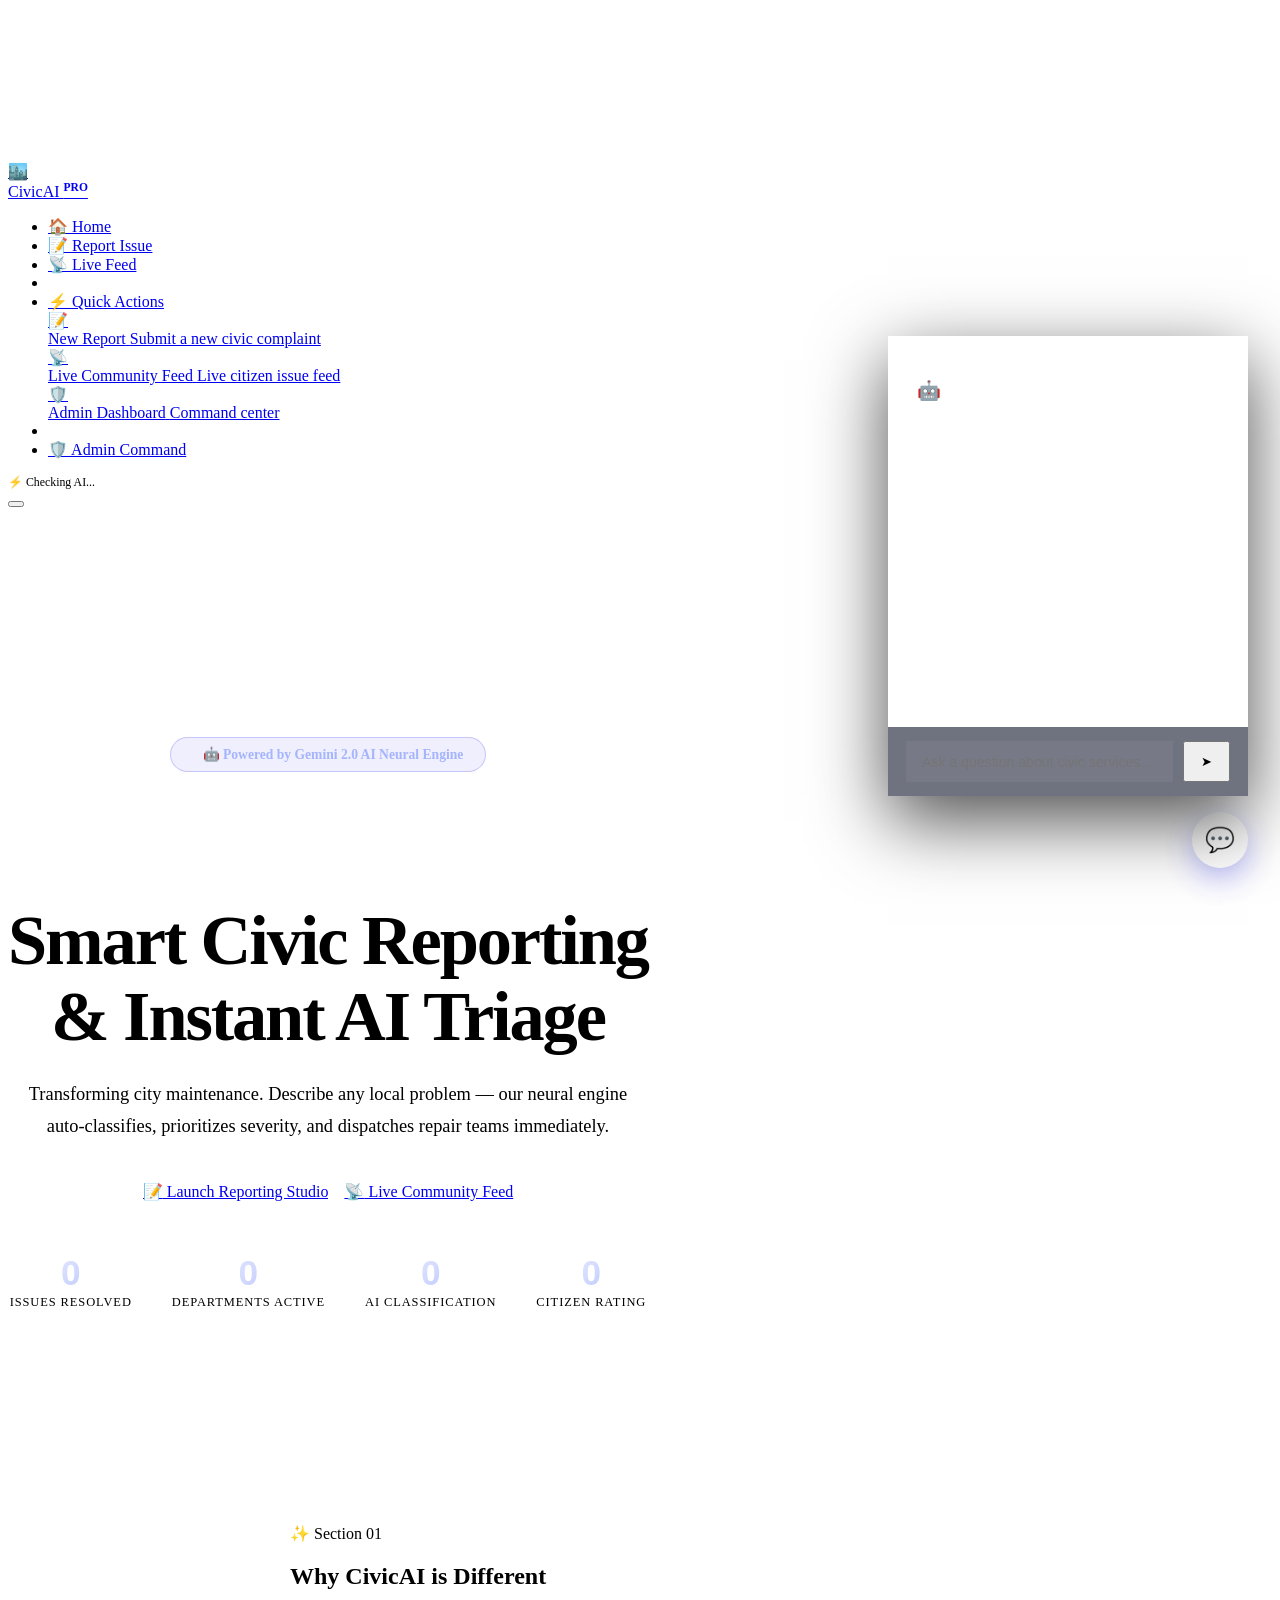
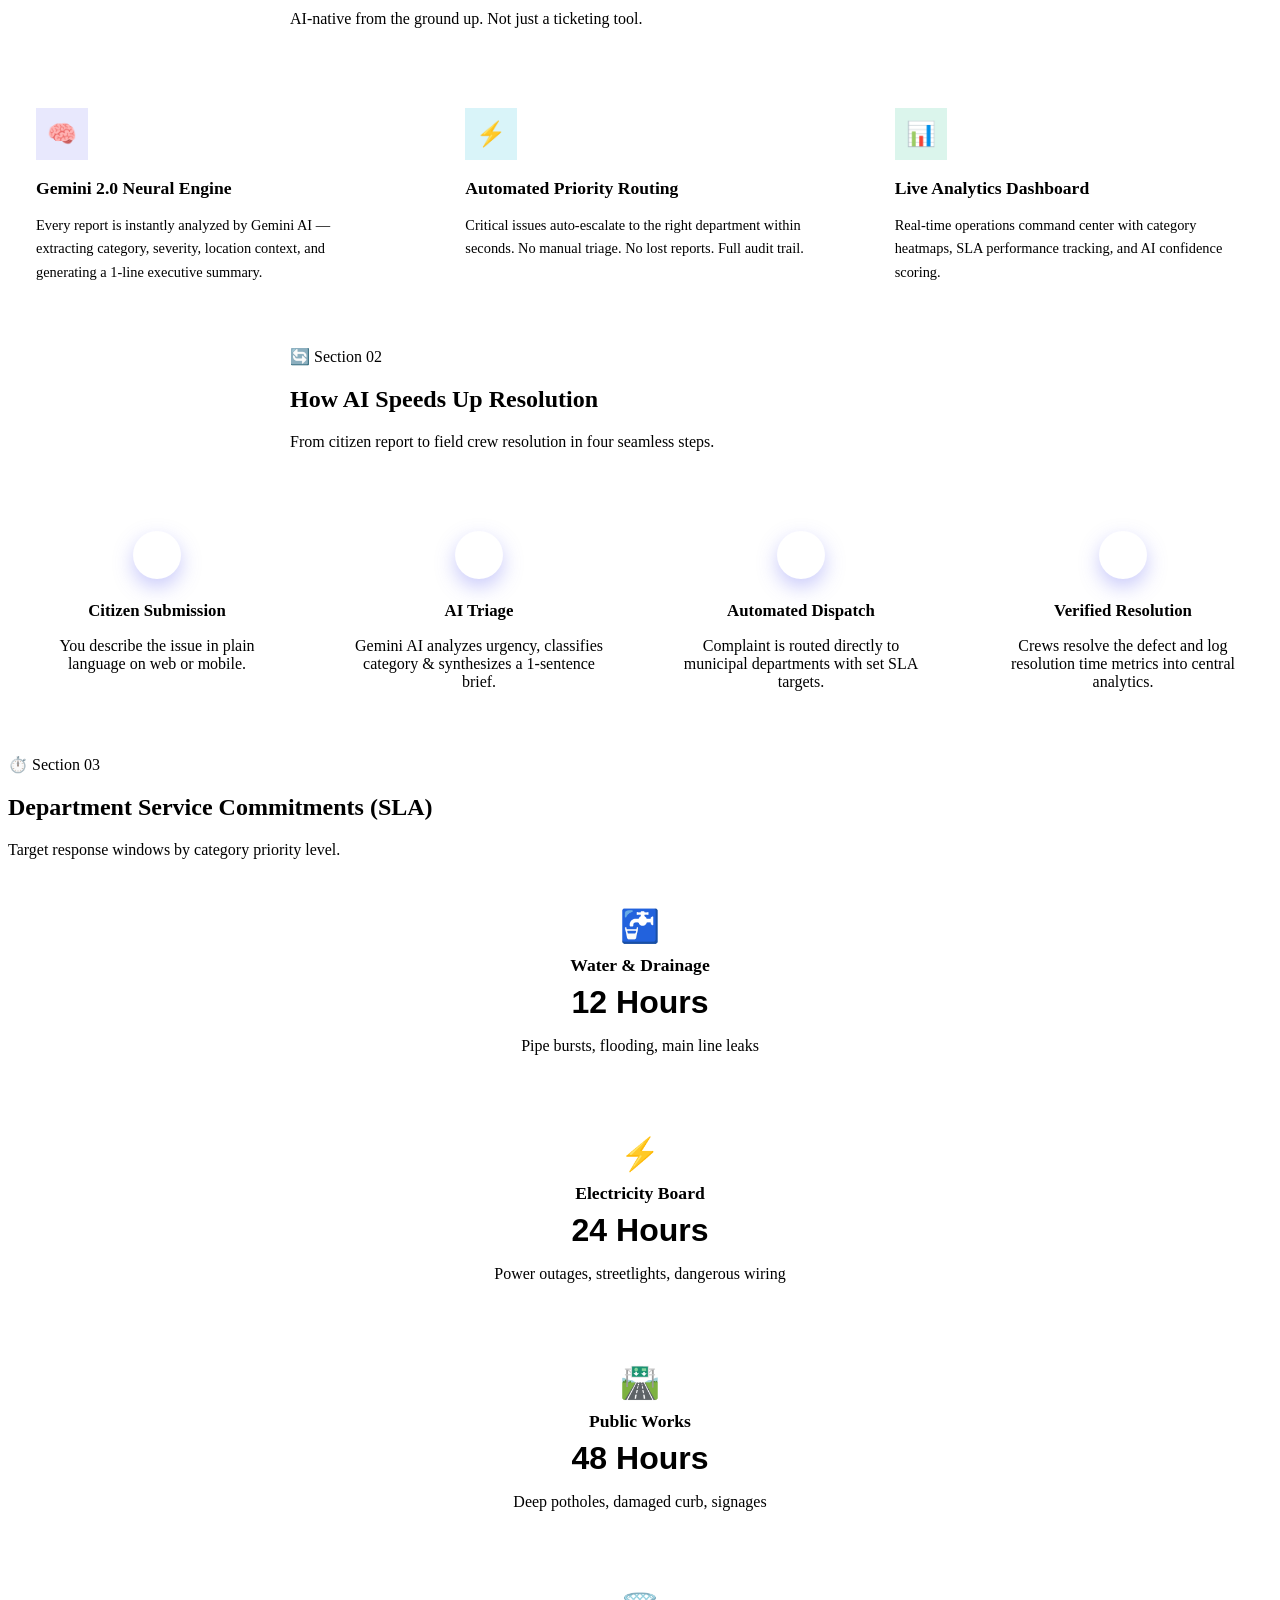
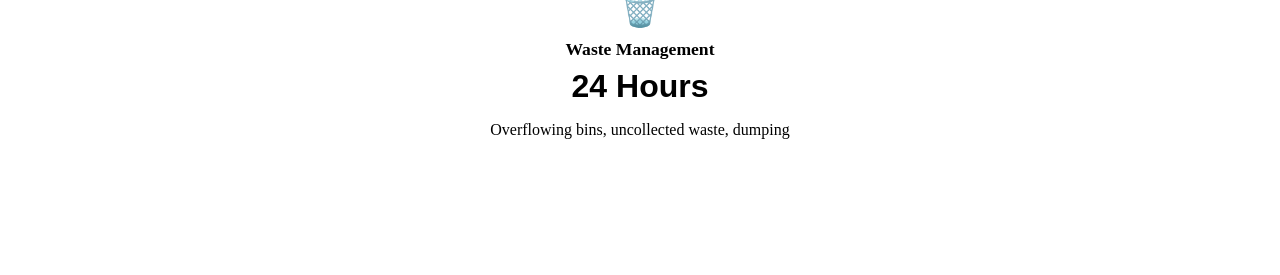
==== frontend/index.html @ b1931cc9 "added new Code" ====
<!DOCTYPE html>
<html lang="en">
<head>
  <meta charset="UTF-8" />
  <meta name="viewport" content="width=device-width, initial-scale=1.0" />
  <title>AI Smart Civic Services — Report &amp; Resolve Local Issues</title>
  <meta name="description" content="Report local civic issues instantly. AI classifies your complaint, assigns priority, and routes it to municipal teams automatically." />
  <link rel="stylesheet" href="/static/style.css" />
  <link rel="stylesheet" href="/css/animations.css" />
  <style>
    /* ── Hero ─────────────────────────────────────────────── */
    .hero-section {
      padding: 110px 0 80px;
      text-align: center;
      position: relative;
      overflow: hidden;
      min-height: 90vh;
      display: flex;
      align-items: center;
    }
    .hero-section .container { position: relative; z-index: 2; }
    .hero-badge {
      display: inline-flex;
      align-items: center;
      gap: 10px;
      padding: 8px 22px;
      background: rgba(99,102,241,0.1);
      border: 1px solid rgba(99,102,241,0.3);
      border-radius: 100px;
      font-size: 0.85rem;
      font-weight: 700;
      color: #a5b4fc;
      margin-bottom: 28px;
    }
    .hero-title {
      font-size: clamp(2.6rem, 5.5vw, 4.6rem);
      font-weight: 900;
      line-height: 1.08;
      letter-spacing: -0.03em;
      margin-bottom: 24px;
    }
    .hero-desc {
      font-size: 1.15rem;
      color: var(--clr-text-secondary);
      max-width: 620px;
      margin: 0 auto 40px;
      line-height: 1.75;
    }
    .cta-container {
      display: flex;
      justify-content: center;
      gap: 16px;
      flex-wrap: wrap;
      margin-top: 8px;
    }

    /* ── Hero 3D overlay ──────────────────────────────────── */
    .hero-3d-wrap {
      position: absolute;
      inset: 0;
      z-index: 0;
      overflow: hidden;
    }
    #hero-canvas {
      width: 100%;
      height: 100%;
      opacity: 0.55;
    }

    /* ── Stats Bar ────────────────────────────────────────── */
    .stats-bar {
      display: flex;
      justify-content: center;
      gap: 40px;
      margin-top: 52px;
      flex-wrap: wrap;
    }
    .stats-bar-item { text-align: center; }
    .stats-bar-num {
      font-size: 2.2rem;
      font-weight: 900;
      font-family: 'Outfit', sans-serif;
      background: linear-gradient(135deg, #fff, #a5b4fc);
      -webkit-background-clip: text;
      -webkit-text-fill-color: transparent;
    }
    .stats-bar-label {
      font-size: 0.78rem;
      color: var(--clr-text-muted);
      text-transform: uppercase;
      letter-spacing: 0.9px;
      margin-top: 2px;
    }

    /* ── Flow Cards ───────────────────────────────────────── */
    .flow-grid {
      display: grid;
      grid-template-columns: repeat(auto-fit, minmax(200px, 1fr));
      gap: 24px;
      margin-top: 40px;
    }
    .flow-card {
      background: var(--clr-bg-card);
      border: 1px solid var(--clr-border);
      border-radius: var(--radius-lg);
      padding: 32px 24px;
      text-align: center;
      cursor: default;
      position: relative;
      overflow: hidden;
    }
    .flow-step-num {
      width: 48px;
      height: 48px;
      border-radius: 50%;
      background: linear-gradient(135deg, var(--clr-primary), var(--clr-accent-cyan));
      display: flex;
      align-items: center;
      justify-content: center;
      font-size: 1.3rem;
      font-weight: 900;
      color: #fff;
      margin: 0 auto 18px;
      font-family: 'Outfit', sans-serif;
      box-shadow: 0 8px 20px rgba(99,102,241,0.35);
    }

    /* ── SLA Cards ────────────────────────────────────────── */
    .sla-card {
      background: var(--clr-bg-card);
      border: 1px solid var(--clr-border);
      border-radius: var(--radius-lg);
      padding: 32px 24px;
      text-align: center;
      position: relative;
      overflow: hidden;
    }
    .sla-time {
      font-size: 2rem;
      font-weight: 900;
      font-family: 'Outfit', sans-serif;
      color: var(--clr-accent-cyan);
      margin: 8px 0;
    }

    /* ── Typing sub-head ──────────────────────────────────── */
    .hero-sub-typed {
      font-size: 1.05rem;
      color: var(--clr-accent-cyan);
      font-weight: 600;
      margin-bottom: 12px;
      min-height: 1.6em;
    }

    /* ── Section connector ────────────────────────────────── */
    .connector-wrap { text-align: center; padding: 8px 0; }

    /* ── Feature highlights row ───────────────────────────── */
    .features-row {
      display: grid;
      grid-template-columns: repeat(auto-fit, minmax(260px, 1fr));
      gap: 24px;
      margin-top: 16px;
    }
    .feature-card {
      background: var(--clr-bg-card);
      border: 1px solid var(--clr-border);
      border-radius: var(--radius-lg);
      padding: 32px 28px;
      position: relative;
      overflow: hidden;
    }
    .feature-icon {
      width: 52px; height: 52px;
      border-radius: var(--radius-md);
      display: flex; align-items: center; justify-content: center;
      font-size: 1.5rem;
      margin-bottom: 18px;
    }
    .feature-card h3 {
      font-size: 1.1rem;
      font-weight: 700;
      margin-bottom: 10px;
    }
    .feature-card p {
      font-size: 0.9rem;
      color: var(--clr-text-secondary);
      line-height: 1.65;
    }
  </style>
</head>
<body>

<!-- ── Background Particle Canvas ─────────────────────────────── -->
<canvas id="particles-canvas"></canvas>

<!-- ── Navbar ─────────────────────────────────────────────────── -->
<nav class="navbar" id="main-nav">
  <div class="navbar-inner">
    <a href="/" class="navbar-brand">
      <div class="brand-icon">🏙️</div>
      <span>CivicAI <span style="font-size:0.72rem;font-weight:700;color:var(--clr-accent-cyan);vertical-align:super;letter-spacing:0;">PRO</span></span>
    </a>

    <ul class="navbar-links" id="navbar-links">
      <li><a href="/" class="active" id="nav-home">
        <span class="nav-icon">🏠</span> Home
      </a></li>

      <li><a href="/report" id="nav-report">
        <span class="nav-icon">📝</span> Report Issue
      </a></li>

      <li><a href="/feed" id="nav-feed">
        <span class="nav-icon">📡</span> Live Feed
      </a></li>

      <li class="nav-divider" aria-hidden="true"></li>

      <!-- Quick Actions Dropdown -->
      <li class="nav-dropdown" id="nav-actions-dropdown">
        <a href="#" onclick="return false;" id="nav-actions">
          <span class="nav-icon">⚡</span> Quick Actions
        </a>
        <div class="nav-dropdown-menu">
          <a href="/report">
            <div class="drop-icon">📝</div>
            <div class="drop-info">
              <span class="drop-label">New Report</span>
              <span class="drop-sub">Submit a new civic complaint</span>
            </div>
          </a>
          <a href="/feed">
            <div class="drop-icon">📡</div>
            <div class="drop-info">
              <span class="drop-label">Live Community Feed</span>
              <span class="drop-sub">Live citizen issue feed</span>
            </div>
          </a>
          <div class="nav-dropdown-divider"></div>
          <a href="/admin">
            <div class="drop-icon">🛡️</div>
            <div class="drop-info">
              <span class="drop-label">Admin Dashboard</span>
              <span class="drop-sub">Command center</span>
            </div>
          </a>
        </div>
      </li>

      <li class="nav-divider" aria-hidden="true"></li>

      <li><a href="/admin" id="nav-admin">
        <span class="nav-icon">🛡️</span> Admin Command
      </a></li>
    </ul>

    <div class="navbar-right">
      <div id="auth-nav"></div>
      <div id="ai-status-badge" class="badge badge-medium" style="font-size:0.74rem;">
        ⚡ Checking AI...
      </div>
      <button class="hamburger" id="hamburger-btn" aria-label="Toggle menu" onclick="toggleMobileNav()">
        <span></span><span></span><span></span>
      </button>
    </div>
  </div>
</nav>

<!-- ── Toast Container ─────────────────────────────────────────── -->
<div class="toast-container" id="toast-container"></div>

<!-- ═══════════════════════════════════════════════════════════════
     HERO SECTION — 3D ANIMATED
════════════════════════════════════════════════════════════════ -->
<section class="hero-section">
  <!-- Floating orbs -->
  <div class="orb orb-1"></div>
  <div class="orb orb-2"></div>
  <div class="orb orb-3"></div>

  <!-- 3D Three.js canvas -->
  <div class="hero-3d-wrap">
    <canvas id="hero-canvas"></canvas>
  </div>

  <div class="container" style="position:relative;z-index:2;">
    <!-- Animated badge -->
    <div class="hero-badge hero-badge-pulse float-badge">
      <span class="live-dot"></span>
      🤖 Powered by Gemini 2.0 AI Neural Engine
    </div>

    <!-- Typing sub-heading -->
    <p class="hero-sub-typed" id="hero-typed"></p>

    <!-- Main headline with gradient animation -->
    <h1 class="hero-title gradient-text-animate">
      Smart Civic Reporting<br/>
      &amp; Instant AI Triage
    </h1>

    <p class="hero-desc">
      Transforming city maintenance. Describe any local problem — our neural engine
      auto-classifies, prioritizes severity, and dispatches repair teams immediately.
    </p>

    <div class="cta-container">
      <a href="/report" class="btn btn-primary btn-lg" style="position:relative;overflow:hidden;">
        <span>📝</span> Launch Reporting Studio
      </a>
      <a href="/feed" class="btn btn-ghost btn-lg">
        <span>📡</span> Live Community Feed
      </a>
    </div>

    <!-- Animated stats bar -->
    <div class="stats-bar">
      <div class="stats-bar-item">
        <div class="stats-bar-num counter-number" data-count="1247" data-suffix="+">0</div>
        <div class="stats-bar-label">Issues Resolved</div>
      </div>
      <div class="stats-bar-item">
        <div class="stats-bar-num counter-number" data-count="6" data-suffix=" Depts">0</div>
        <div class="stats-bar-label">Departments Active</div>
      </div>
      <div class="stats-bar-item">
        <div class="stats-bar-num counter-number" data-count="98" data-suffix="%">0</div>
        <div class="stats-bar-label">AI Classification</div>
      </div>
      <div class="stats-bar-item">
        <div class="stats-bar-num counter-number" data-count="4.8" data-suffix="★">0</div>
        <div class="stats-bar-label">Citizen Rating</div>
      </div>
    </div>
  </div>
</section>

<main class="container">

  <!-- ── Section connector ─────────────────────────────────────── -->
  <div class="connector-wrap reveal">
    <div class="section-connector"></div>
  </div>

  <!-- ═══════════════════════════════════════════════════════════════
       SECTION 1: AI Features Showcase
  ════════════════════════════════════════════════════════════════ -->
  <section class="app-section" id="section-features">
    <div class="section-header-block text-center reveal" style="max-width:700px;margin:0 auto 48px;">
      <div class="section-eyebrow">✨ Section 01</div>
      <h2 class="section-title">Why CivicAI is Different</h2>
      <p class="section-subtitle">AI-native from the ground up. Not just a ticketing tool.</p>
    </div>

    <div class="features-row">
      <div class="feature-card tilt-card holo-card reveal-left stagger-1">
        <div class="feature-icon" style="background:rgba(99,102,241,0.15);">🧠</div>
        <h3>Gemini 2.0 Neural Engine</h3>
        <p>Every report is instantly analyzed by Gemini AI — extracting category, severity, location context, and generating a 1-line executive summary.</p>
      </div>
      <div class="feature-card tilt-card holo-card reveal stagger-2">
        <div class="feature-icon" style="background:rgba(6,182,212,0.15);">⚡</div>
        <h3>Automated Priority Routing</h3>
        <p>Critical issues auto-escalate to the right department within seconds. No manual triage. No lost reports. Full audit trail.</p>
      </div>
      <div class="feature-card tilt-card holo-card reveal-right stagger-3">
        <div class="feature-icon" style="background:rgba(16,185,129,0.15);">📊</div>
        <h3>Live Analytics Dashboard</h3>
        <p>Real-time operations command center with category heatmaps, SLA performance tracking, and AI confidence scoring.</p>
      </div>
    </div>
  </section>

  <div class="connector-wrap reveal"><div class="section-connector"></div></div>

  <!-- ═══════════════════════════════════════════════════════════════
       SECTION 2: Interactive Resolution Journey
  ════════════════════════════════════════════════════════════════ -->
  <section class="app-section" id="section-journey">
    <div class="section-header-block text-center reveal" style="max-width:700px;margin:0 auto 48px;">
      <div class="section-eyebrow">🔄 Section 02</div>
      <h2 class="section-title">How AI Speeds Up Resolution</h2>
      <p class="section-subtitle">From citizen report to field crew resolution in four seamless steps.</p>
    </div>

    <div class="flow-grid">
      <div class="flow-card tilt-card reveal-scale stagger-1">
        <div class="flow-step-num">1</div>
        <h4 style="font-size:1.05rem;margin-bottom:8px;">Citizen Submission</h4>
        <p class="text-xs text-secondary">You describe the issue in plain language on web or mobile.</p>
      </div>
      <div class="flow-card tilt-card reveal-scale stagger-2">
        <div class="flow-step-num">2</div>
        <h4 style="font-size:1.05rem;margin-bottom:8px;">AI Triage</h4>
        <p class="text-xs text-secondary">Gemini AI analyzes urgency, classifies category &amp; synthesizes a 1-sentence brief.</p>
      </div>
      <div class="flow-card tilt-card reveal-scale stagger-3">
        <div class="flow-step-num">3</div>
        <h4 style="font-size:1.05rem;margin-bottom:8px;">Automated Dispatch</h4>
        <p class="text-xs text-secondary">Complaint is routed directly to municipal departments with set SLA targets.</p>
      </div>
      <div class="flow-card tilt-card reveal-scale stagger-4">
        <div class="flow-step-num">4</div>
        <h4 style="font-size:1.05rem;margin-bottom:8px;">Verified Resolution</h4>
        <p class="text-xs text-secondary">Crews resolve the defect and log resolution time metrics into central analytics.</p>
      </div>
    </div>
  </section>

  <div class="connector-wrap reveal"><div class="section-connector"></div></div>

  <!-- ═══════════════════════════════════════════════════════════════
       SECTION 3: Department Service Commitments (SLA)
  ════════════════════════════════════════════════════════════════ -->
  <section class="app-section" id="section-sla">
    <div class="section-header-block reveal">
      <div class="section-eyebrow">⏱️ Section 03</div>
      <h2 class="section-title">Department Service Commitments (SLA)</h2>
      <p class="section-subtitle">Target response windows by category priority level.</p>
    </div>

    <div class="grid-4">
      <div class="sla-card tilt-card holo-card reveal-left stagger-1">
        <div style="font-size:2rem;">🚰</div>
        <h4 style="font-size:1.1rem;margin:10px 0 4px;">Water &amp; Drainage</h4>
        <div class="sla-time neon-pulse">12 Hours</div>
        <p class="text-xs text-muted">Pipe bursts, flooding, main line leaks</p>
      </div>
      <div class="sla-card tilt-card holo-card reveal stagger-2">
        <div style="font-size:2rem;">⚡</div>
        <h4 style="font-size:1.1rem;margin:10px 0 4px;">Electricity Board</h4>
        <div class="sla-time neon-pulse">24 Hours</div>
        <p class="text-xs text-muted">Power outages, streetlights, dangerous wiring</p>
      </div>
      <div class="sla-card tilt-card holo-card reveal stagger-3">
        <div style="font-size:2rem;">🛣️</div>
        <h4 style="font-size:1.1rem;margin:10px 0 4px;">Public Works</h4>
        <div class="sla-time neon-pulse">48 Hours</div>
        <p class="text-xs text-muted">Deep potholes, damaged curb, signages</p>
      </div>
      <div class="sla-card tilt-card holo-card reveal-right stagger-4">
        <div style="font-size:2rem;">🗑️</div>
        <h4 style="font-size:1.1rem;margin:10px 0 4px;">Waste Management</h4>
        <div class="sla-time neon-pulse">24 Hours</div>
        <p class="text-xs text-muted">Overflowing bins, uncollected waste, dumping</p>
      </div>
    </div>
  </section>

  <div style="height:80px;"></div>

</main>

<!-- ── Floating AI Chat Widget ─────────────────────────────────── -->
<div id="chat-widget" style="position:fixed;bottom:32px;right:32px;z-index:300;">
  <div id="chat-panel" class="hidden" style="
    position:absolute;bottom:72px;right:0;
    width:360px;
    background:var(--clr-bg-surface);
    border:1px solid var(--clr-border-neon);
    border-radius:var(--radius-xl);
    overflow:hidden;
    box-shadow:0 24px 70px rgba(0,0,0,0.7);
    display:flex;flex-direction:column;
    height:460px;
  ">
    <div style="padding:18px 22px;background:linear-gradient(135deg,var(--clr-primary),var(--clr-accent-cyan));display:flex;align-items:center;gap:12px;">
      <div style="width:38px;height:38px;border-radius:50%;background:rgba(255,255,255,0.2);display:flex;align-items:center;justify-content:center;font-size:1.2rem;">🤖</div>
      <div>
        <p style="font-weight:800;color:#fff;font-size:1rem;">CivicAI Assistant</p>
        <p style="font-size:0.72rem;color:rgba(255,255,255,0.85);">Powered by Gemini 2.0 AI</p>
      </div>
    </div>
    <div id="chat-messages" style="flex:1;overflow-y:auto;padding:18px;display:flex;flex-direction:column;gap:8px;"></div>
    <div style="padding:14px 18px;border-top:1px solid var(--clr-border);display:flex;gap:10px;background:rgba(15,23,42,0.6);">
      <input type="text" id="chat-input" placeholder="Ask a question about civic services..."
        style="flex:1;background:rgba(255,255,255,0.05);border:1px solid var(--clr-border);border-radius:var(--radius-md);padding:11px 16px;color:var(--clr-text-primary);font-size:0.88rem;font-family:'Inter',sans-serif;outline:none;" />
      <button id="chat-send-btn" class="btn btn-primary btn-sm" style="padding:11px 16px;">➤</button>
    </div>
  </div>
  <button id="chat-toggle-btn" style="
    width:56px;height:56px;border-radius:50%;
    background:linear-gradient(135deg,var(--clr-primary),var(--clr-accent-cyan));
    border:none;cursor:pointer;font-size:1.5rem;
    display:flex;align-items:center;justify-content:center;
    box-shadow:0 10px 30px rgba(99,102,241,0.45);
    transition:var(--transition);color:#fff;
  " aria-label="Open AI assistant chat">💬</button>
</div>

<script src="/js/auth.js"></script>
<script>
  function toggleMobileNav() {
    document.getElementById('navbar-links').classList.toggle('mobile-open');
    document.getElementById('hamburger-btn').classList.toggle('open');
  }
  document.addEventListener('DOMContentLoaded', () => {
    initAuthNav('auth-nav');

    // Typing effect in hero
    const typedEl = document.getElementById('hero-typed');
    if (typedEl && window.typeWriter) {
      typeWriter(typedEl, [
        '🚰 Report water pipe leaks instantly',
        '🛣️ Flag road hazards with one tap',
        '⚡ Alert power outages to the grid',
        '🗑️ Schedule waste collection pickups',
        '🌳 Maintain parks &amp; green spaces',
        '🚨 Escalate public safety alerts'
      ], 65, 2200);
    }

    // Animate hero counters when page loads (they're above fold)
    document.querySelectorAll('[data-count]').forEach(el => {
      const target = parseFloat(el.dataset.count);
      const suffix = el.dataset.suffix || '';
      if (window.animateCounter) animateCounter(el, target, 2200, suffix);
    });
  });
</script>

<script src="/js/citizen.js"></script>
<script src="/js/animations.js"></script>
</body>
</html>
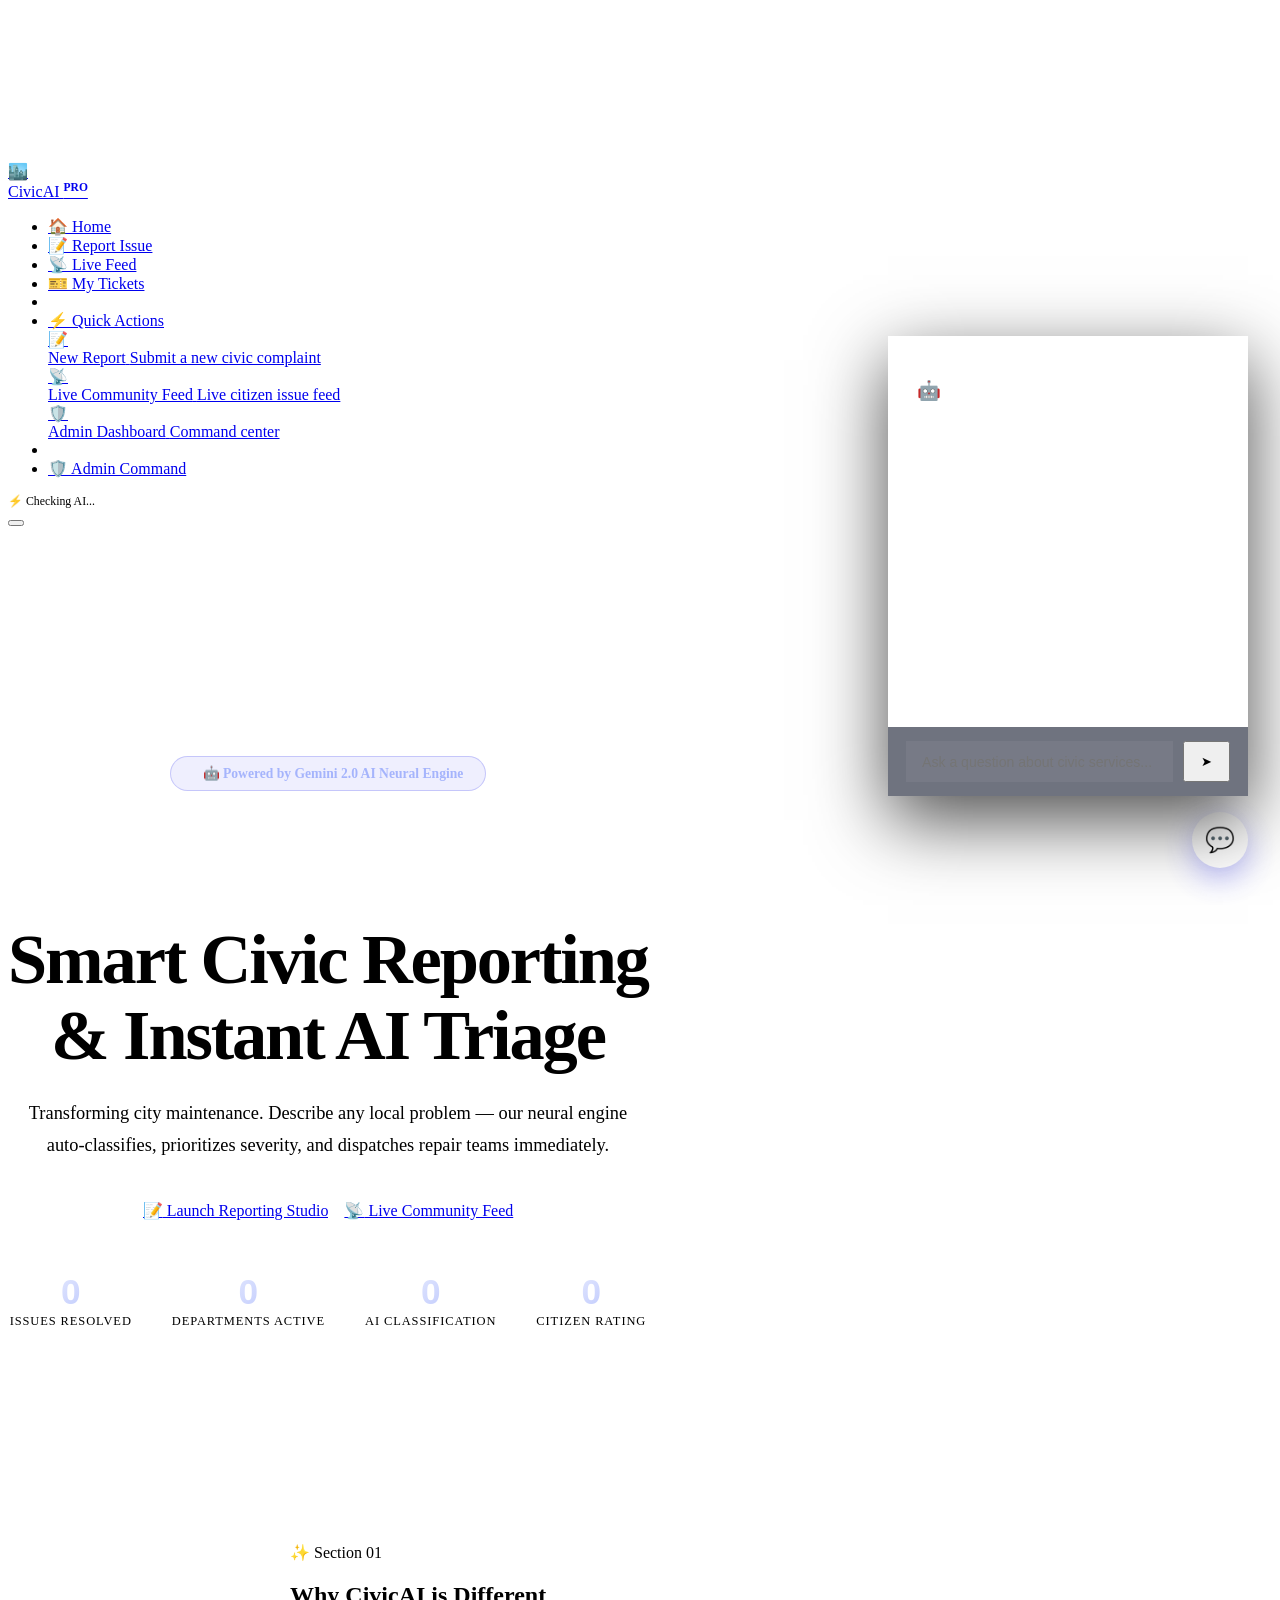
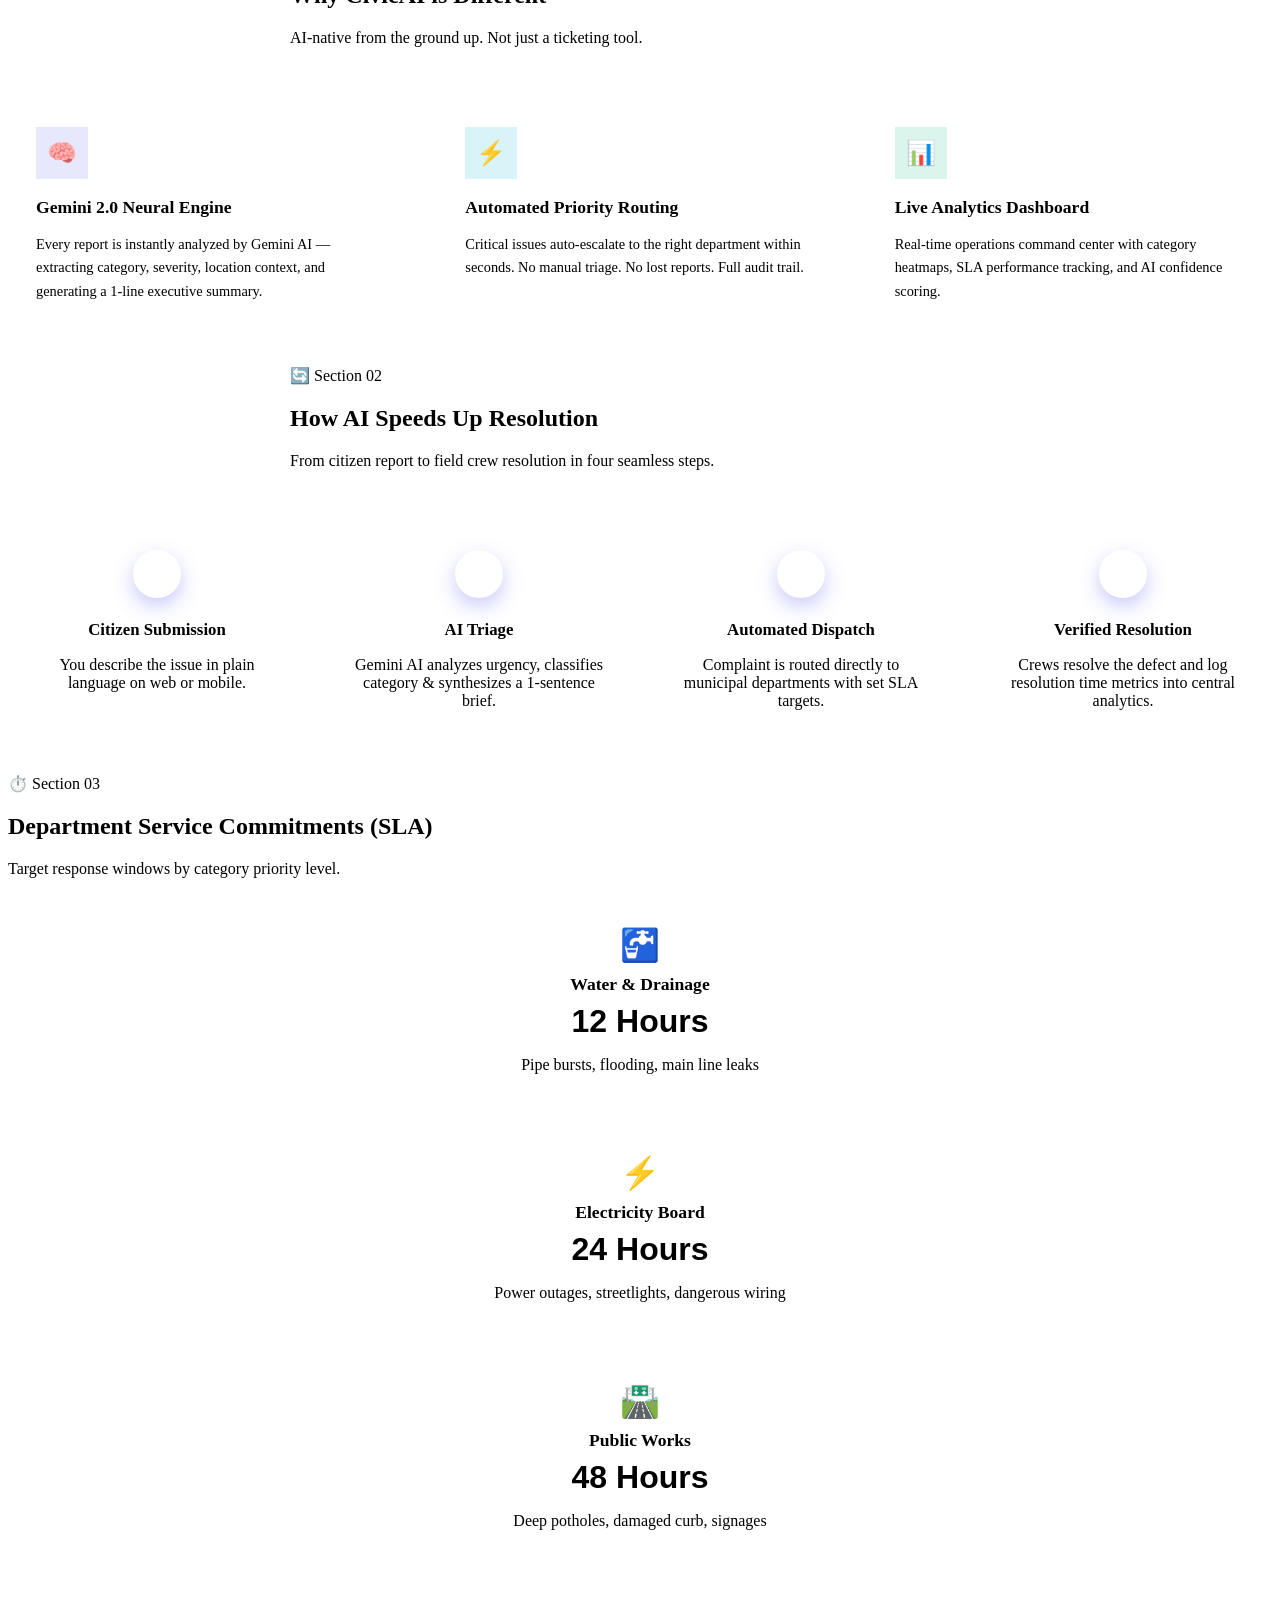
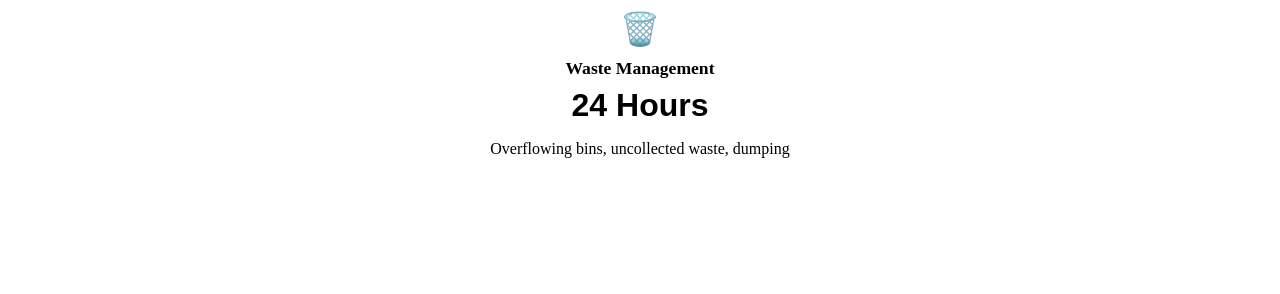
==== commit 0d1d8170: "fix: update Gemini model, remove dead code, add user_id support, fix bcrypt, secure secrets" ====
--- a/frontend/index.html
+++ b/frontend/index.html
@@ -213,6 +213,10 @@
 
       <li><a href="/feed" id="nav-feed">
         <span class="nav-icon">📡</span> Live Feed
+      </a></li>
+
+      <li><a href="/mytickets" id="nav-mytickets">
+        <span class="nav-icon">🎫</span> My Tickets
       </a></li>
 
       <li class="nav-divider" aria-hidden="true"></li>
